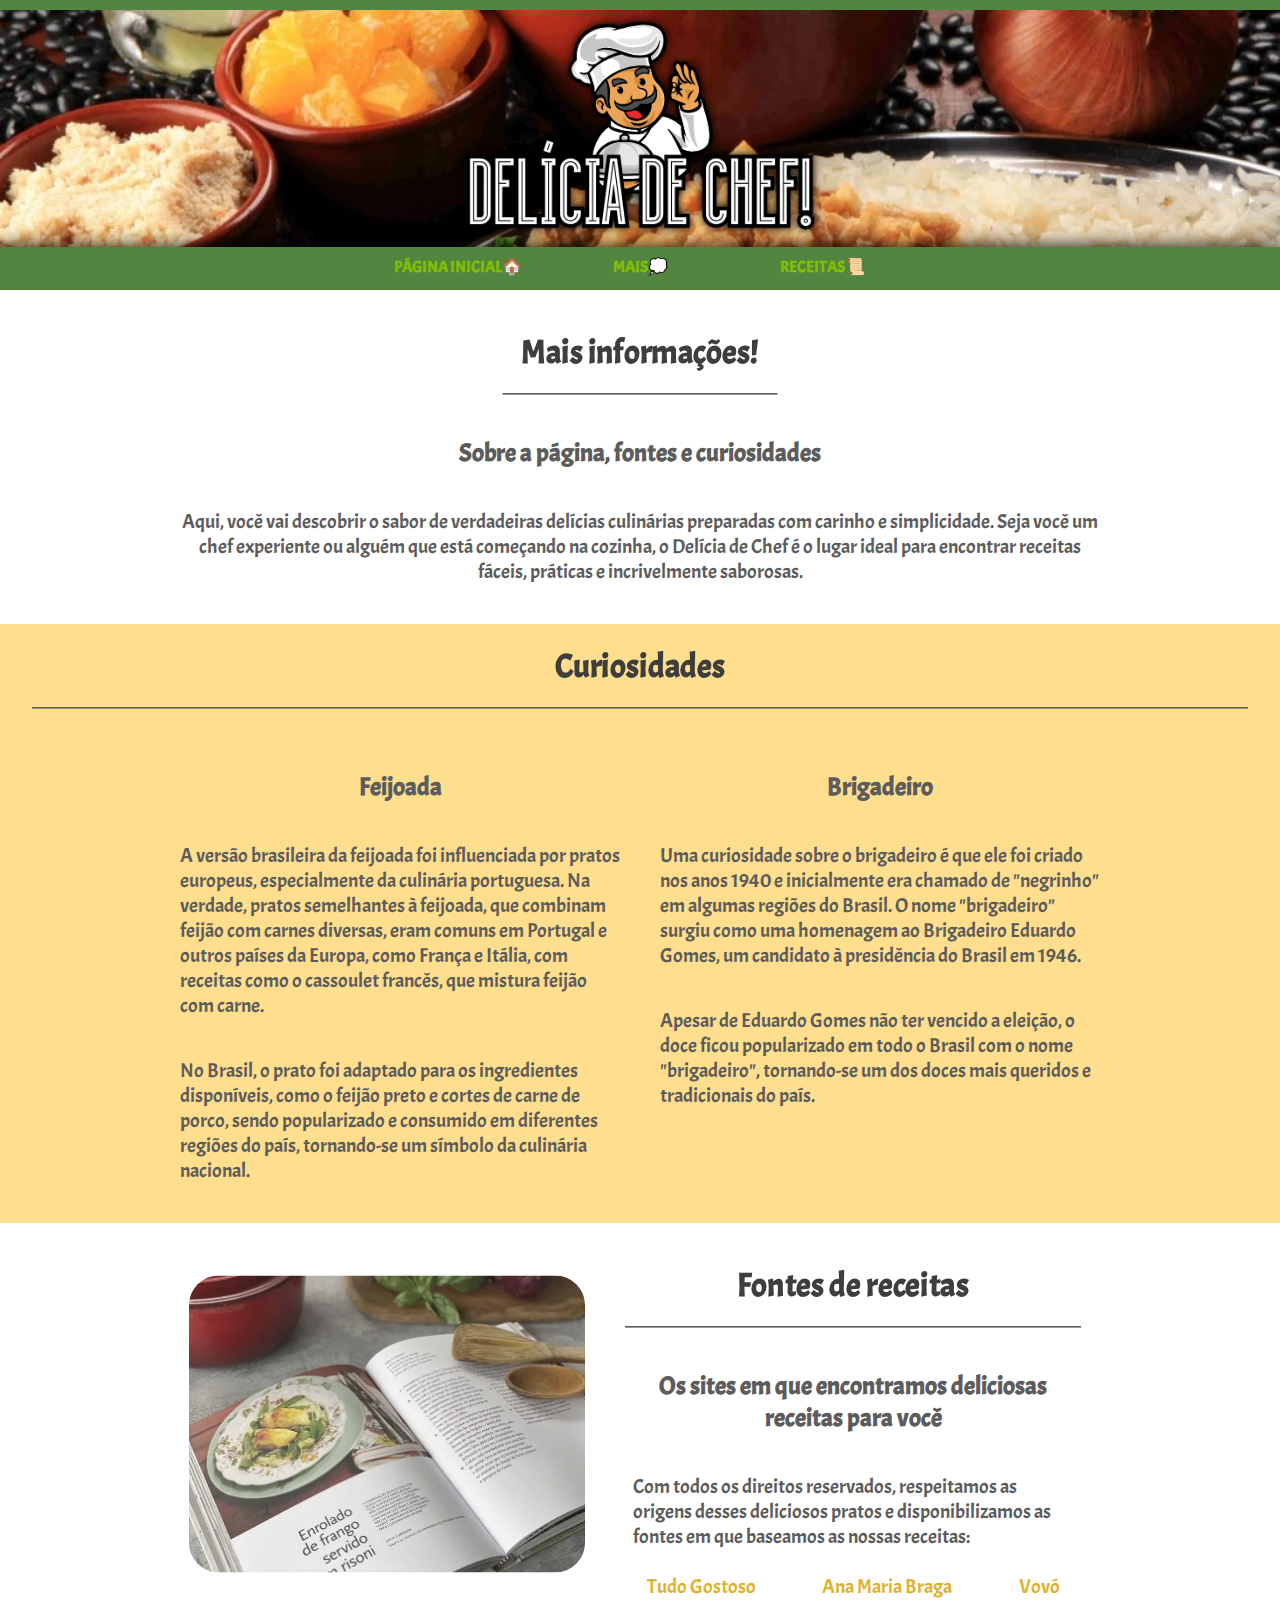
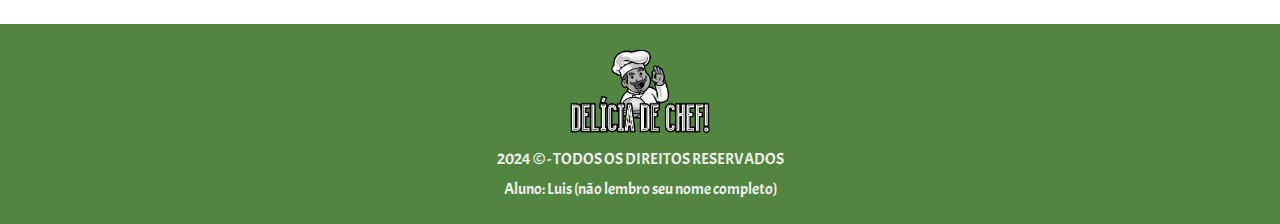
==== mais.html @ 9182bab6 "primeiro commit" ====
<!DOCTYPE html>
<html lang="pt-br">

<head>
    <meta charset="UTF-8">
    <meta name="viewport" content="width=device-width, initial-scale=1.0">
    <title>Delícia de Chef!</title>
    <link rel="stylesheet" href="./css/estilos.css">
</head>

<body>
    <header>
        <a href="./index.html"><img src="./img/logo.png" alt="Delícia de Chef!"></a>
        <nav>
            <ul>
                <li><a href="./index.html">PÁGINA INICIAL🏠</a></li>
                <li><a href="./mais.html">MAIS💭</a></li>
                <li class="dropdown-receitas">
                    <a href="#receitas">RECEITAS📜</a>

                    <div class="menu-receitas">
                        <a href="./receitas/carnes.html">CARNES🍖</a>
                        <a href="./receitas/massas.html">MASSAS🍝</a>
                        <a href="./receitas/saladas.html">SALADAS🥬</a>
                        <a href="./receitas/sobremesas.html">BRASILEIRINHAS💚</a>
                    </div>
                </li>

            </ul>
        </nav>
    </header>

    <main>
        <section>
            <div class="container section-1-coluna">
                <h1>Mais informações!</h1>
                <h2>Sobre a página, fontes e curiosidades</h2>
                <p>Aqui, você vai descobrir o sabor de verdadeiras delícias culinárias preparadas com carinho e simplicidade. Seja você um chef experiente ou alguém que está começando na cozinha, o Delícia de Chef é o lugar ideal para encontrar receitas fáceis, práticas e incrivelmente saborosas.</p>
            </div>
        </section>

        <section>
            <h1>Curiosidades</h1>
            <div class="container section-3-colunas">
                <div class="conteudo">
                    <h2>Brigadeiro</h2>
                    <p>Uma curiosidade sobre o brigadeiro é que ele foi criado nos anos 1940 e inicialmente era chamado de "negrinho" em algumas regiões do Brasil. O nome "brigadeiro" surgiu como uma homenagem ao Brigadeiro Eduardo Gomes, um candidato à presidência do Brasil em 1946.</p>
                    <p>Apesar de Eduardo Gomes não ter vencido a eleição, o doce ficou popularizado em todo o Brasil com o nome "brigadeiro", tornando-se um dos doces mais queridos e tradicionais do país.</p>
                </div>
                <div class="conteudo">
                    <h2>Feijoada</h2>
                    <p>A versão brasileira da feijoada foi influenciada por pratos europeus, especialmente da culinária portuguesa. Na verdade, pratos semelhantes à feijoada, que combinam feijão com carnes diversas, eram comuns em Portugal e outros países da Europa, como França e Itália, com receitas como o cassoulet francês, que mistura feijão com carne.</p>
                    <p>No Brasil, o prato foi adaptado para os ingredientes disponíveis, como o feijão preto e cortes de carne de porco, sendo popularizado e consumido em diferentes regiões do país, tornando-se um símbolo da culinária nacional.</p>
                </div>
            </div>

        </section>

        <section>
            <div class="container">
                <img src="./img/livro.png" alt="Coxinha">
                <div class="conteudo">
                    <h1>Fontes de receitas</h1>
                    <h2>Os sites em que encontramos deliciosas receitas para você</h2>
                    <p>Com todos os direitos reservados, respeitamos as origens desses deliciosos pratos e disponibilizamos as fontes em que baseamos as nossas receitas:</p>
                    <ul>
                        <li><a href="https://www.tudogostoso.com.br/" target="_blank">Tudo Gostoso</a></li>
                        <li><a href="https://anamariabraga.globo.com/" target="_blank">Ana Maria Braga</a></li>
                        <li><a href="https://th.bing.com/th/id/OIP.jrca0eYdkc6_pGUMwvmNVwHaE4?rs=1&pid=ImgDetMain" target="_blank">Vovó</a></li>
                    </ul>
                </div>
            </div>
        </section>

    </main>

    <footer>
        <img src="./img/logo.png" alt="logo">
        <p>2024 © - TODOS OS DIREITOS RESERVADOS</p>
        <p>Aluno: Luis (não lembro seu nome completo)</p>
    </footer>
</body>

</html>
---- css/estilos.css ----
@import url('https://fonts.googleapis.com/css2?family=Acme&display=swap');
@import url('./section.css');
/*
    --amarelo: #F7D860;
    --destaques: #E1B12C;
    --textoSecundario: #F0F0F0;
    --textoPrincipal: #5C5C5C;
    --detalhes: #FFC300;          


    fundos: 
    --laranja: #DE7047;
    --pele: #FFDE8D;
    --trueskin: #feebbc;
    --lifelessgreen: #DCE0A0;
    --verdeclaro: #CDDE47;
    --verdeescuro: #528540;
*/

* {
    margin: 0;
    padding: 0;
    box-sizing: border-box;
    font-family: "Acme", sans-serif;
    transition: 0.5s;
    /* border: 1px solid red; */
}

h1 {
    color: #3e3e3e;
}
h2 {
    text-align: center;
}
h2,
p {
    color: #5C5C5C;
}

a,
a:visited {
    color: #E1B12C;
    text-decoration: none;
}

a:hover {
    color: #FFC300;
}

header {
    background-image: url(../img/header_background.png);
    background-size: cover;
    background-position: center;
    text-align: center;
    border-top: 10px solid #528540;
}

header img {
    width: 350px;
    margin: 10px;
    filter: drop-shadow(0px 0px 5px black);
}
header img:hover {
    filter: drop-shadow(0px 0px 10px white);
}
nav{
    box-shadow: 0px 0px 20px black;
}
nav,
.menu-receitas {
    background-color: #528540;
}
nav li {
    display: inline-block;
}

nav a, nav a:visited {
    display: inline-block;
    padding: 10px;
    width: 180px;
    border-bottom: 3px solid transparent;
    color: #7fbe03;
    font-weight: bold;
}

nav a:hover {
    background-color: #12420099;
    color: #91d608;
}

main p,
main h1,
main h2{
    padding: 20px;
    border-radius: 15px;
}
main p, main a, main li {
    font-size: 20px;
}
main h2 {
    font-size: 25px;
}
main h2:hover, main li:hover {
    color: #E1B12C;
    background-color: #E1B12C20;
}
main p:hover{
    background-color: #52854020;
    color: #437408;
}
main h1 {
    border-bottom: 2px solid #5C5C5C;
    text-align: center;
    font-size: 35px;
    margin-bottom: 20px;
    transform: scale(0.95);
    border-radius: 15px 15px 0px 0px;
}

main h1:hover {
    border-bottom-color: #528540;
    color: #528540;
    transform: scale(1);
    background-color: #52854020;
}

footer {
    padding: 20px;
    background-color: #528540;
    text-align: center;
}

footer * {
    padding: 5px;
}

footer p {
    color: #F0F0F0;
}
footer img {
    filter: grayscale(1);
    width: 150px;
}
footer img:hover {
    filter: none;
}
.menu-receitas {
    position: absolute;
    display: none;
    border-radius: 0px 0px 10px 10px;
    border-top: 3px dashed #7fbe03;
    z-index: 1;
}

.menu-receitas a {
    display: block;
    border: 2px solid transparent;
    border-radius: 10px;
}

.dropdown-receitas:hover .menu-receitas {
    display: block;
}
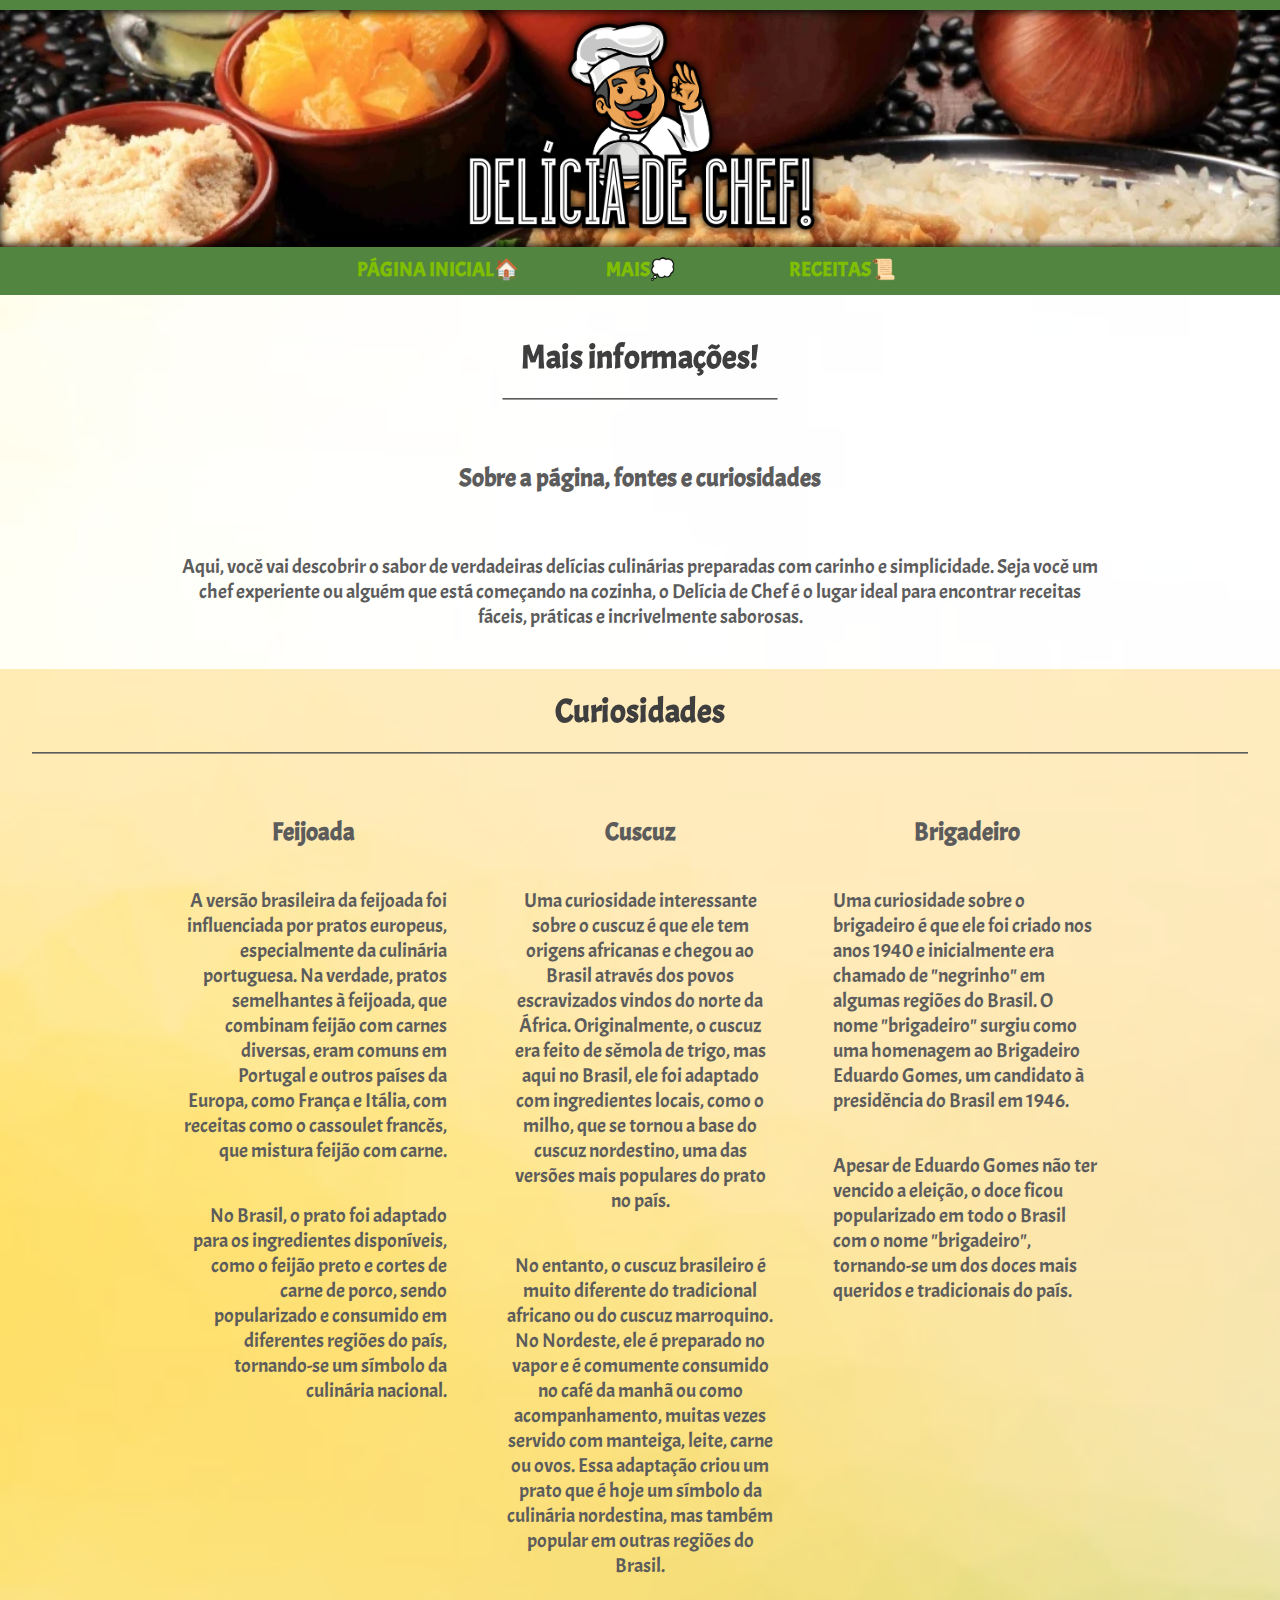
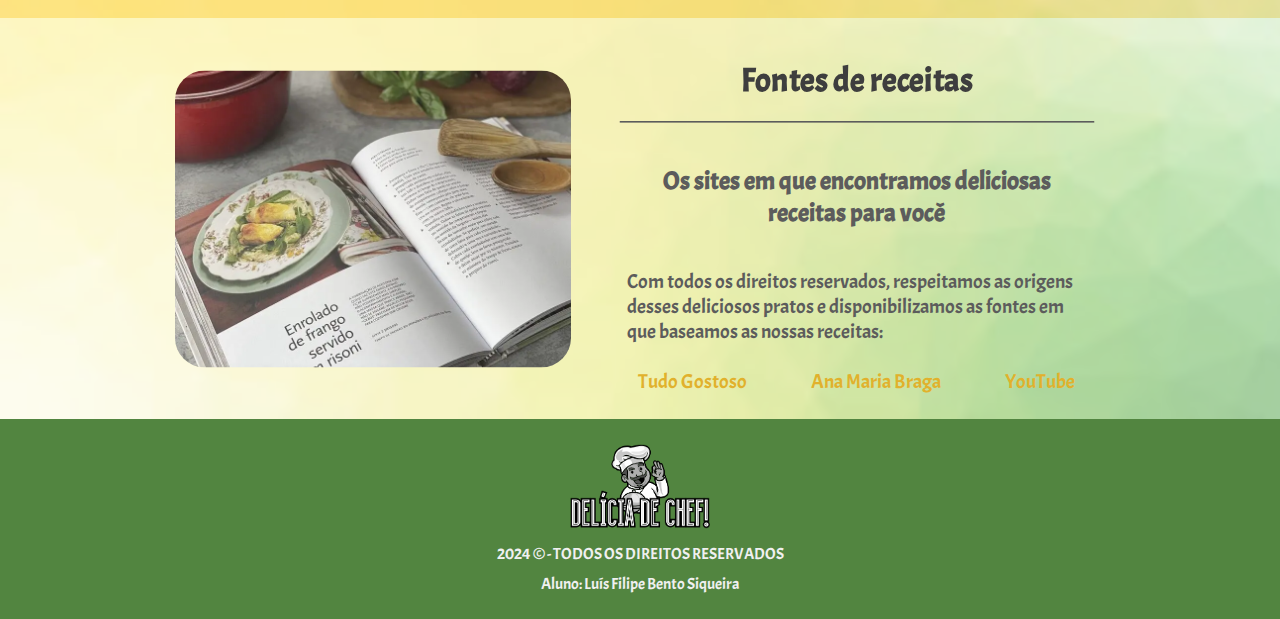
==== commit d3d0c2c0: "Add files via upload" ====
--- a/mais.html
+++ b/mais.html
@@ -6,6 +6,7 @@
     <meta name="viewport" content="width=device-width, initial-scale=1.0">
     <title>Delícia de Chef!</title>
     <link rel="stylesheet" href="./css/estilos.css">
+    <link rel="stylesheet" href="./css/responsividade.css">
 </head>
 
 <body>
@@ -22,7 +23,7 @@
                         <a href="./receitas/carnes.html">CARNES🍖</a>
                         <a href="./receitas/massas.html">MASSAS🍝</a>
                         <a href="./receitas/saladas.html">SALADAS🥬</a>
-                        <a href="./receitas/sobremesas.html">BRASILEIRINHAS💚</a>
+                        <a href="./receitas/sobremesas.html">SOBREMESAS🍨</a>
                     </div>
                 </li>
 
@@ -48,6 +49,17 @@
                     <p>Apesar de Eduardo Gomes não ter vencido a eleição, o doce ficou popularizado em todo o Brasil com o nome "brigadeiro", tornando-se um dos doces mais queridos e tradicionais do país.</p>
                 </div>
                 <div class="conteudo">
+                    <h2>Cuscuz</h2>
+                    <p>Uma curiosidade interessante sobre o cuscuz é que ele tem origens africanas e chegou ao Brasil através dos povos
+                        escravizados vindos do norte da África. Originalmente, o cuscuz era feito de sêmola de trigo, mas aqui no
+                        Brasil, ele foi adaptado com ingredientes locais, como o milho, que se tornou a base do cuscuz nordestino, uma
+                        das versões mais populares do prato no país.</p>
+                    <p>No entanto, o cuscuz brasileiro é muito diferente do tradicional africano ou do cuscuz marroquino. No Nordeste,
+                        ele é preparado no vapor e é comumente consumido no café da manhã ou como acompanhamento, muitas vezes servido
+                        com manteiga, leite, carne ou ovos. Essa adaptação criou um prato que é hoje um símbolo da culinária nordestina,
+                        mas também popular em outras regiões do Brasil.</p>
+                </div>
+                <div class="conteudo">
                     <h2>Feijoada</h2>
                     <p>A versão brasileira da feijoada foi influenciada por pratos europeus, especialmente da culinária portuguesa. Na verdade, pratos semelhantes à feijoada, que combinam feijão com carnes diversas, eram comuns em Portugal e outros países da Europa, como França e Itália, com receitas como o cassoulet francês, que mistura feijão com carne.</p>
                     <p>No Brasil, o prato foi adaptado para os ingredientes disponíveis, como o feijão preto e cortes de carne de porco, sendo popularizado e consumido em diferentes regiões do país, tornando-se um símbolo da culinária nacional.</p>
@@ -59,14 +71,14 @@
         <section>
             <div class="container">
                 <img src="./img/livro.png" alt="Coxinha">
-                <div class="conteudo">
+                <div class="conteudo links">
                     <h1>Fontes de receitas</h1>
                     <h2>Os sites em que encontramos deliciosas receitas para você</h2>
                     <p>Com todos os direitos reservados, respeitamos as origens desses deliciosos pratos e disponibilizamos as fontes em que baseamos as nossas receitas:</p>
                     <ul>
                         <li><a href="https://www.tudogostoso.com.br/" target="_blank">Tudo Gostoso</a></li>
                         <li><a href="https://anamariabraga.globo.com/" target="_blank">Ana Maria Braga</a></li>
-                        <li><a href="https://th.bing.com/th/id/OIP.jrca0eYdkc6_pGUMwvmNVwHaE4?rs=1&pid=ImgDetMain" target="_blank">Vovó</a></li>
+                        <li><a href="https://www.youtube.com/hashtag/culinaria" target="_blank">YouTube</a></li>
                     </ul>
                 </div>
             </div>
@@ -77,7 +89,7 @@
     <footer>
         <img src="./img/logo.png" alt="logo">
         <p>2024 © - TODOS OS DIREITOS RESERVADOS</p>
-        <p>Aluno: Luis (não lembro seu nome completo)</p>
+        <p>Aluno: Luís Filipe Bento Siqueira</p>
     </footer>
 </body>
 
--- a/css/estilos.css
+++ b/css/estilos.css
@@ -1,21 +1,4 @@
 @import url('https://fonts.googleapis.com/css2?family=Acme&display=swap');
-@import url('./section.css');
-/*
-    --amarelo: #F7D860;
-    --destaques: #E1B12C;
-    --textoSecundario: #F0F0F0;
-    --textoPrincipal: #5C5C5C;
-    --detalhes: #FFC300;          
-
-
-    fundos: 
-    --laranja: #DE7047;
-    --pele: #FFDE8D;
-    --trueskin: #feebbc;
-    --lifelessgreen: #DCE0A0;
-    --verdeclaro: #CDDE47;
-    --verdeescuro: #528540;
-*/
 
 * {
     margin: 0;
@@ -23,15 +6,20 @@
     box-sizing: border-box;
     font-family: "Acme", sans-serif;
     transition: 0.5s;
-    /* border: 1px solid red; */
-}
-
+}
+
+html {
+    scrollbar-color: #31e880 #0c613196 ;
+    scrollbar-gutter: 16px red;
+}
 h1 {
     color: #3e3e3e;
 }
+
 h2 {
     text-align: center;
 }
+
 h2,
 p {
     color: #5C5C5C;
@@ -53,31 +41,37 @@
     background-position: center;
     text-align: center;
     border-top: 10px solid #528540;
+    box-shadow: 0px 1px 10px black inset;
 }
 
 header img {
+    user-select: none;
     width: 350px;
     margin: 10px;
     filter: drop-shadow(0px 0px 5px black);
 }
+
 header img:hover {
     filter: drop-shadow(0px 0px 10px white);
 }
-nav{
-    box-shadow: 0px 0px 20px black;
+header nav {
+    box-shadow: 0px -1px 10px black;
 }
 nav,
 .menu-receitas {
     background-color: #528540;
 }
+
 nav li {
     display: inline-block;
 }
 
-nav a, nav a:visited {
+nav a,
+nav a:visited {
+    font-size: 20px;
     display: inline-block;
     padding: 10px;
-    width: 180px;
+    width: 200px;
     border-bottom: 3px solid transparent;
     color: #7fbe03;
     font-weight: bold;
@@ -90,24 +84,32 @@
 
 main p,
 main h1,
-main h2{
+main h2, .receita li:hover {
     padding: 20px;
     border-radius: 15px;
 }
-main p, main a, main li {
+
+main p,
+main a,
+main li {
     font-size: 20px;
 }
+
 main h2 {
     font-size: 25px;
 }
-main h2:hover, main li:hover {
+
+main h2:hover,
+.links li:hover {
     color: #E1B12C;
-    background-color: #E1B12C20;
-}
-main p:hover{
-    background-color: #52854020;
+    background-color: #ffebb4;
+}
+
+main p:hover, .receita ul li:hover{
+    background-color: #daffcd;
     color: #437408;
 }
+
 main h1 {
     border-bottom: 2px solid #5C5C5C;
     text-align: center;
@@ -121,7 +123,7 @@
     border-bottom-color: #528540;
     color: #528540;
     transform: scale(1);
-    background-color: #52854020;
+    background-color: #e9ffcd;
 }
 
 footer {
@@ -137,13 +139,16 @@
 footer p {
     color: #F0F0F0;
 }
+
 footer img {
     filter: grayscale(1);
     width: 150px;
 }
+
 footer img:hover {
     filter: none;
 }
+
 .menu-receitas {
     position: absolute;
     display: none;
@@ -160,4 +165,131 @@
 
 .dropdown-receitas:hover .menu-receitas {
     display: block;
+}
+
+main {
+    background-image: url(../img/background-brasil.png);
+    background-size: cover;
+}
+.main-receita {
+    background-image: url(../img/background.png);  
+    background-size: 900px;
+}
+section{
+    background-color: #ffffff90;
+}
+
+section:nth-child(2n) {
+    background-color: #FFDE8D90;
+}
+
+.tema-verde section:nth-child(2n) {
+    background-color: #dce0a090;
+}
+section:hover {
+    box-shadow: 0px -5px 10px #ffffff ;
+    background-color: #ffffffed;
+}
+
+section:nth-child(2n):hover {
+    box-shadow: 0px -5px 10px #FFDE8D;
+    background-color: #FFDE8Ddc;
+}
+.tema-verde section:nth-child(2n):hover {
+    box-shadow: 0px -5px 20px #dce0a0;
+    background-color: #dce0a0dc;
+}
+
+section:nth-child(2n) .container {
+    flex-direction: row-reverse;
+}
+
+.section-1-coluna {
+    flex-direction: column;
+    text-align: center;
+}
+
+.container {
+    width: 1000px;
+    margin: auto;
+    padding: 20px;
+    display: flex;
+    align-items: center;
+    align-content: center;
+    justify-content: space-evenly;
+    gap: 20px;
+}
+
+.section-3-colunas {
+    align-items: flex-start;
+    align-content: flex-start;
+}
+
+.section-3-colunas .conteudo:nth-child(2n) {
+    text-align: center;
+}
+
+.section-3-colunas .conteudo:nth-child(3n) {
+    text-align: right;
+}
+
+.container .conteudo {
+    width: 500px;
+}
+
+section img,
+section iframe {
+    border-radius: 30px;
+    max-width: 400px;
+    transform: scale(0.99);
+}
+
+section img:hover,
+section iframe:hover {
+    transform: scale(1);
+    box-shadow: 0px 0px 10px #CDDE47;
+}
+
+section:nth-child(2n) img:hover,
+section:nth-child(2n) iframe:hover {
+    box-shadow: 0px 0px 10px #DE7047;
+}
+
+.links ul {
+    list-style-type: none;
+    display: flex;
+    justify-content: space-around;
+    align-items: center;
+    align-content: center;
+    flex-wrap: wrap;
+}
+
+.links li {
+    border-radius: 5px;
+    padding: 5px 15px;
+}
+
+.receita {
+    color: #3e3e3e;
+    max-height: 500px;
+    overflow: scroll;
+    padding: 10px 50px;
+    cursor: url(../img/cursorPan.png), pointer;
+}
+
+.receita ul li::before {
+    content: '✔';
+    color: green;
+    font-weight: bold;
+    margin-right: 10px;
+}
+
+.receita ol li::before {
+    content: '🔥';
+    font-size: 20px;
+    color: orange;
+}
+.receita ol li:hover {
+    background-color: #ffa9a9;
+    color: #742508;
 }--- a/css/responsividade.css
+++ b/css/responsividade.css
@@ -0,0 +1,48 @@
+@media screen and (min-width: 350px) and (max-width: 1000px) {
+    
+    header img {
+        width: 250px;
+    }
+    nav {
+        padding: 10px;
+    }
+    nav li {
+        margin: 5px;
+    }
+    nav a,
+    nav a:visited {
+        border: 2px dashed #00000078;
+        border-radius: 15px;
+    }
+
+    .container {
+        width: 100vw;
+        min-height: 80vh;
+        flex-direction: column;
+    }
+
+    section:nth-child(2n) .container {
+        flex-direction: column;
+    }
+
+    .container .conteudo {
+        width: 95%;
+    }
+
+    .section-3-colunas {
+        align-items: center;
+        align-content: center;
+        overflow: scroll;
+    }
+    section img, section iframe{
+        max-width: 70%;
+    }
+
+    main p,
+    main h1,
+    main h2 {
+        padding: 20px;
+        margin: 0;
+    }
+
+}